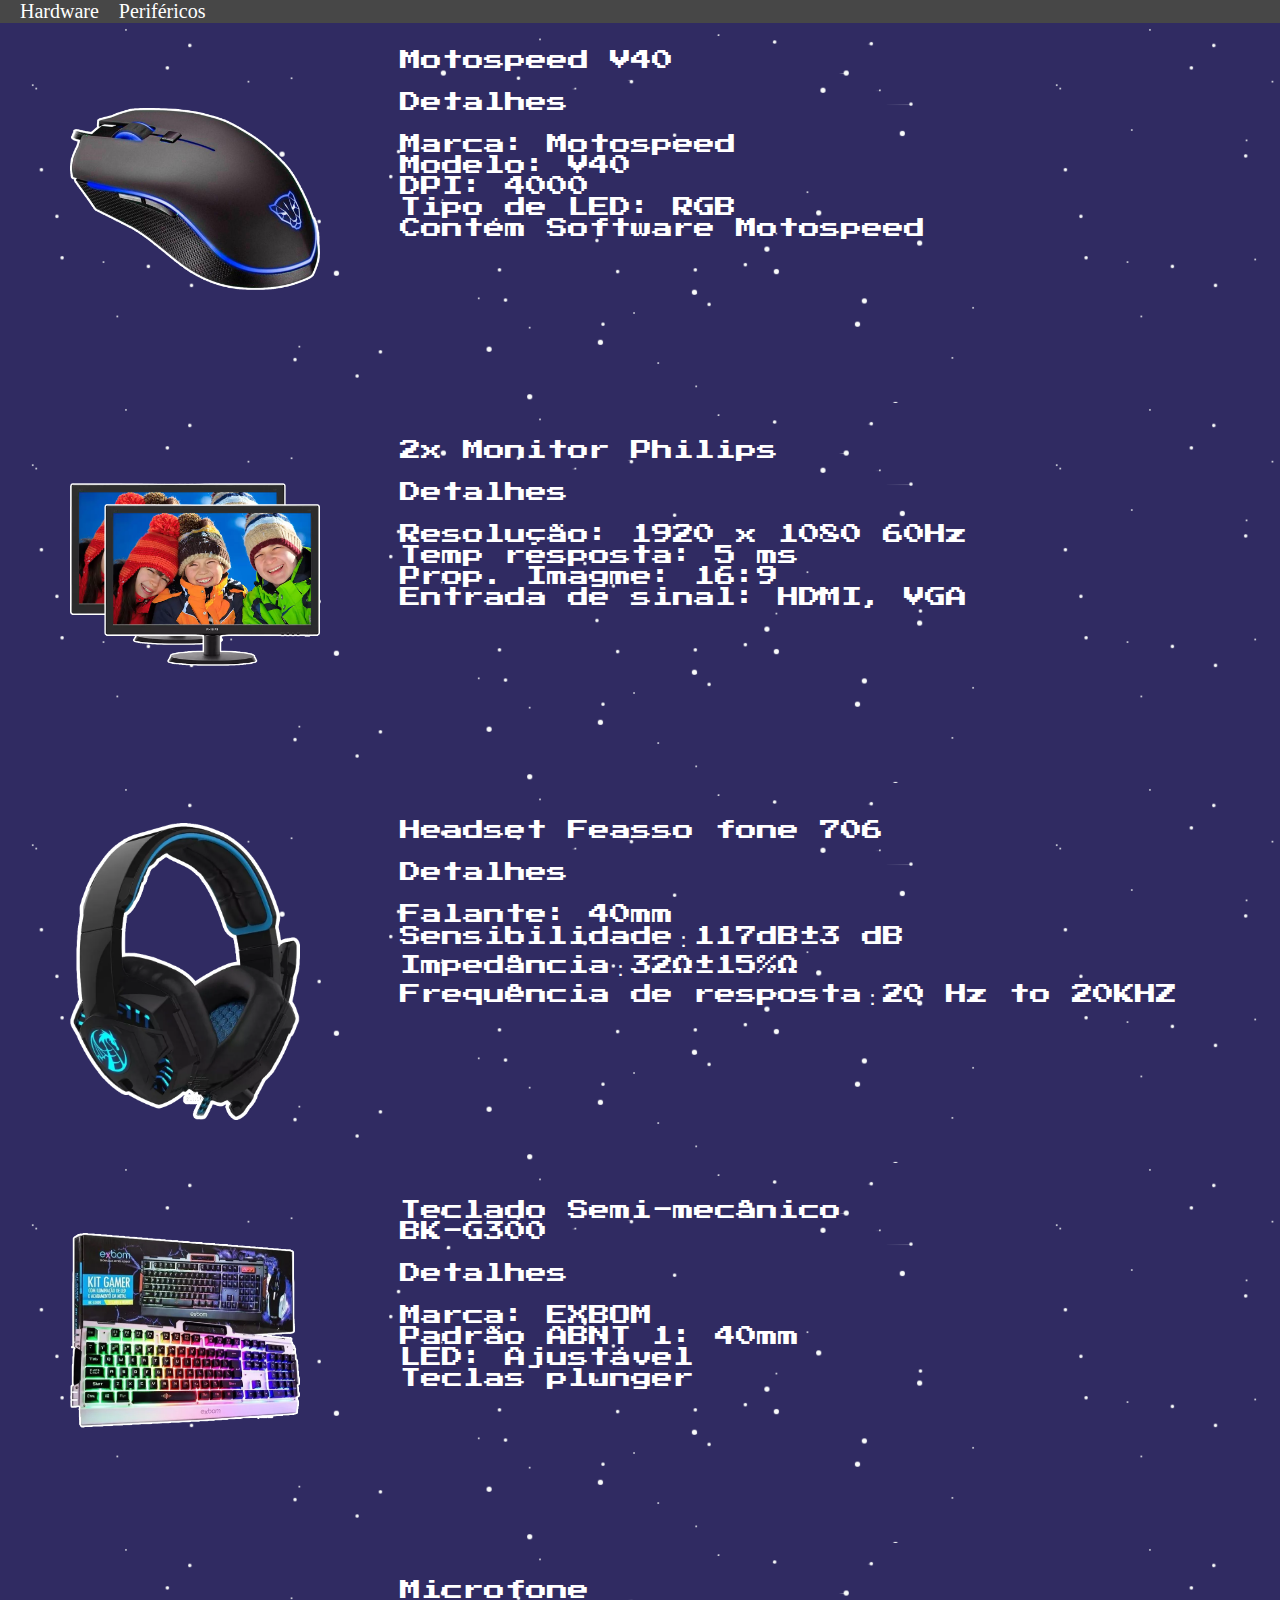
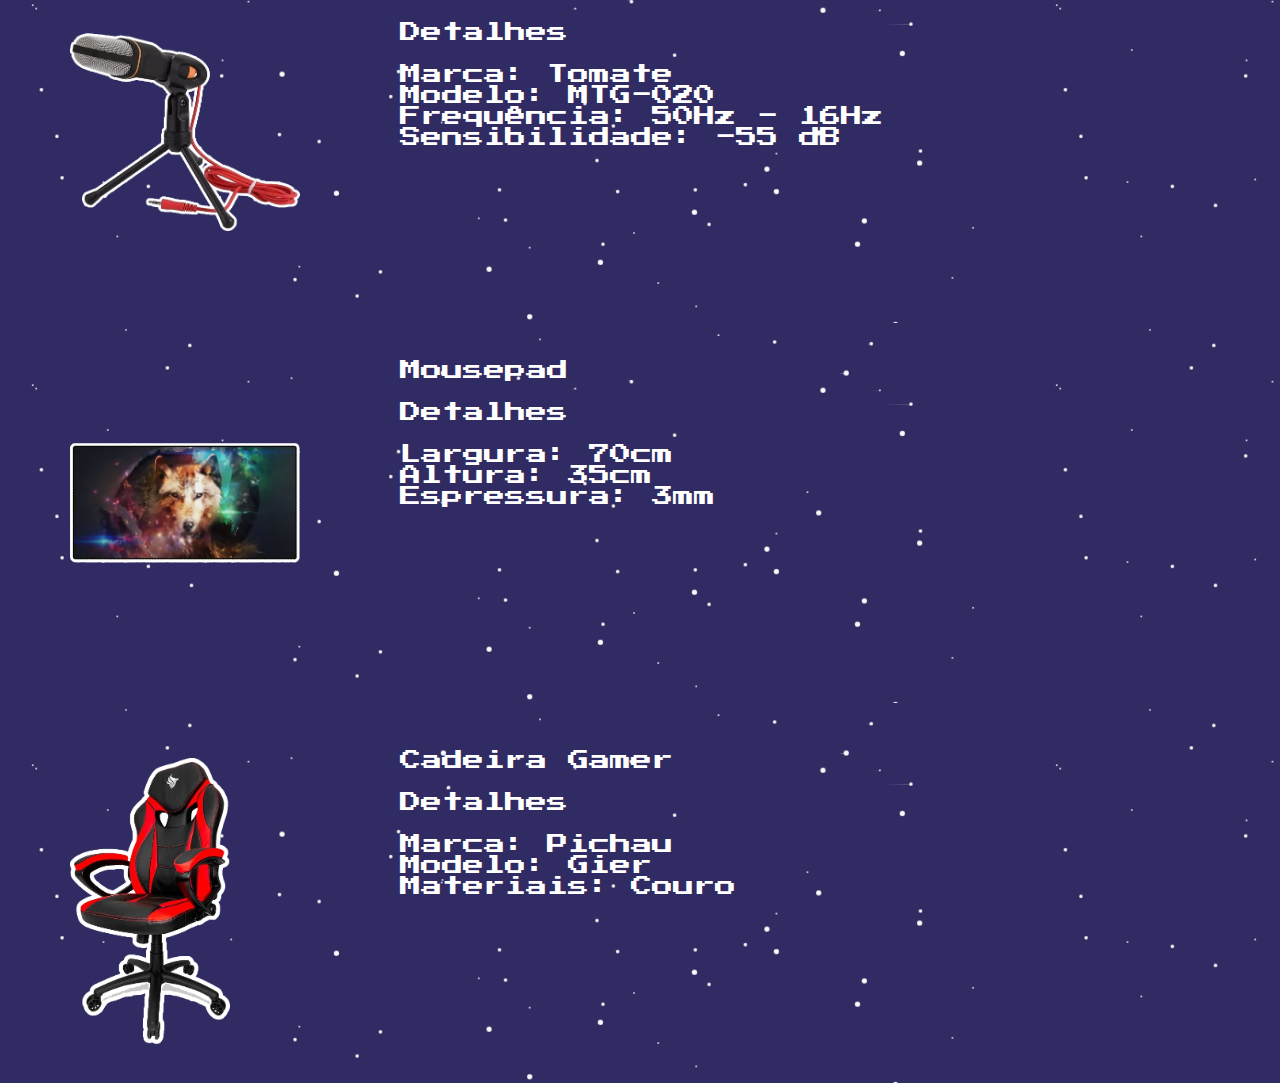
==== perifericos.html @ a05c02fa "Initial commit" ====
<!DOCTYPE html>
<html lang="pt-br">

<head>
    <meta charset="UTF-8">
    <meta name="viewport" content="width=device-width, initial-scale=1.0">
    <title>Config</title>
    <link rel="stylesheet" href="style.css">
    <link rel="icon" href="./img/icon.jpg" type="image/icon type">
    <script src="js.js"></script>
</head>

<body>

    <nav id="nav">
        <ul>
            <li><a href="index.html">Hardware</a></li>
            <li><a href="perifericos.html">Periféricos</a></li>
        </ul>        
    </nav>

<!-- Mouse -->

<div id="mouse">
    <image onmousemove="up8()" onmouseout="down8()" id="img8" src="./img/8.png" style="width: 250px;"></image>

    <div id="mouse-text">
        <p>
           Motospeed V40<br><br>
           Detalhes<br><br>
           Marca: Motospeed<br>
           Modelo: V40<br>
           DPI: 4000<br>
           Tipo de LED: RGB<br>
           Contém Software Motospeed<br> 
        </p>
    </div>

</div>

<!-- Monitor -->

<div id="monitor">
    <image onmousemove="up9()" onmouseout="down9()" id="img9" src="./img/9.png" style="width: 250px;"></image>

    <div id="monitor-text">
        <p>
           2x Monitor Philips<br><br>
           Detalhes<br><br>
           Resolução: 1920 x 1080 60Hz<br>
           Temp resposta: 5 ms<br>
           Prop. Imagme: 16:9<br>
           Entrada de sinal: HDMI, VGA<br>
        </p>
    </div>

</div>

<!-- Headset -->

<div id="headset">
    <image onmousemove="up10()" onmouseout="down10()" id="img10" src="./img/10.png" style="width: 230px;"></image>

    <div id="headset-text">
        <p>
           Headset Feasso fone 706<br><br>
           Detalhes<br><br>
           Falante: 40mm<br>
           Sensibilidade：117dB±3 dB<br>
           Impedância：32Ω±15%Ω<br>
           Frequência de resposta：20 Hz to 20KHZ<br>
        </p>
    </div>

</div>

<!-- Teclado -->

<div id="teclado">
    <image onmousemove="up11()" onmouseout="down11()" id="img11" src="./img/11.png" style="width: 230px;"></image>

    <div id="teclado-text">
        <p>
           Teclado Semi-mecânico<br>
           BK-G300<br><br>
           Detalhes<br><br>
           Marca: EXBOM<br>
           Padrão ABNT 1: 40mm<br>
           LED: Ajustável<br>
           Teclas plunger
        </p>
    </div>

</div>

<!-- Microfone -->

<div id="micro">
    <image onmousemove="up12()" onmouseout="down12()" id="img12" src="./img/12.png" style="width: 230px;"></image>

    <div id="micro-text">
        <p>
           Microfone<br><br>
           Detalhes<br><br>
           Marca: Tomate<br>
           Modelo: MTG-020<br>
           Frequência: 50Hz - 16Hz<br>
           Sensibilidade: -55 dB<br>
        </p>
    </div>

</div>

<!-- Mousepad -->

<div id="mousepad">
    <image onmousemove="up13()" onmouseout="down13()" id="img13" src="./img/13.png" style="width: 230px;"></image>

    <div id="mousepad-text">
        <p>
           Mousepad<br><br>
           Detalhes<br><br>
           Largura: 70cm<br>
           Altura: 35cm<br>
           Espressura: 3mm<br>
        </p>
    </div>

</div>

<!-- Cadeira -->

<div id="cadeira">
    <image onmousemove="up14()" onmouseout="down14()" id="img14" src="./img/14.png" style="width: 160px;"></image>

    <div id="cadeira-text">
        <p>
           Cadeira Gamer<br><br>
           Detalhes<br><br>
           Marca: Pichau<br>
           Modelo: Gier<br>
           Materiais: Couro<br>
        </p>
    </div>

</div>

</body>

</html>
---- style.css ----
@font-face {
    font-family: fontface;
    src: url('./fonts/fontface.ttf');
  }

* {
    margin: 0;
    padding: 0;
}

body {
    background-color: #474747;
}


/* Navegation */

#nav ul{
    display: flex;

}

#nav ul li {
    padding-left: 20px;
    list-style: none;
    font-size: 15pt;
    color: #ffff;
}

#nav ul li a {
    text-decoration: none;
    color: inherit;
}

/* Processador */

#colum-process {
    background-image: url('./background/background1.png');
    background-color: #902121;
    background-size: 100%;
    height: 380px;
}

#colum-process img {
    position: relative;
    left: 70px;
    top: 50px;
}

#colum-process #process-text {
    font-family: fontface;
    position: absolute;
    left: 400px;
    top: 50px;
    font-size: 16pt;
    color: white;

}

/* Placa Mãe */

#motherboard {
    background-image: url('./background/background1.png');
    background-color: #a6a533;
    max-width: 100%;
    height: 380px;
}

#motherboard img {
    position: relative;
    left: 70px;
    top: 65px;
}

#motherboard #motherboard-text {
    font-family: fontface;
    position: absolute;
    left: 400px;
    top: 440px;
    font-size: 16pt;
    color: white;
}

/* Memory */

#memory {
    background-image: url('./background/background1.png');
    background-color: #2b37a1;
    max-width: 100%;
    height: 380px;
}

#memory img {
    position: relative;
    left: 70px;
    top: 65px;
}

#memory-text {
    font-family: fontface;
    position: absolute;
    left: 400px;
    top: 820px;
    font-size: 16pt;
    color: white;
}

/* Armazenamento */

#armazenamento {
    background-image: url('./background/background1.png');
    background-color: #8d2ba1;
    max-width: 100%;
    height: 380px;
}

#armazenamento img {
    position: relative;
    left: 70px;
    top: 65px;
}

#armazenamento-text {
    font-family: fontface;
    position: absolute;
    left: 400px;
    top: 1200px;
    font-size: 16pt;
    color: white;
}

/* videoboard */

#videoboard {
    background-image: url('./background/background1.png');
    background-color: #a1792b;
    max-width: 100%;
    height: 380px;
}

#videoboard img {
    position: relative;
    left: 70px;
    top: 80px;
}

#videoboard-text {
    font-family: fontface;
    position: absolute;
    left: 400px;
    top: 1580px;
    font-size: 16pt;
    color: white;
}


/* fonte */

#fonte {
    background-image: url('./background/background1.png');
    background-color: #d10c98;
    max-width: 100%;
    height: 380px;
}

#fonte img {
    position: relative;
    left: 70px;
    top: 80px;
}

#fonte-text {
    font-family: fontface;
    position: absolute;
    left: 400px;
    top: 1960px;
    font-size: 16pt;
    color: white;
}

/* Gabinete */

#gabinete {
    background-image: url('./background/background1.png');
    background-color: #0cd16b;
    max-width: 100%;
    height: 380px;
}

#gabinete img {
    position: relative;
    left: 70px;
    top: 45px;
}

#gabinete-text {
    font-family: fontface;
    position: absolute;
    left: 400px;
    top: 2340px;
    font-size: 16pt;
    color: white;
}

/* Mouse */

#mouse {
    background-image: url('./background/background1.png');
    background-color:#ac9519;
    max-width: 100%;
    height: 380px;
}

#mouse img {
    position: relative;
    left: 70px;
    top: 85px;
}

#mouse-text {
    font-family: fontface;
    position: absolute;
    left: 400px;
    top: 50px;
    font-size: 16pt;
    color: white;
}

/* Monitor */

#monitor {
    background-image: url('./background/background1.png');
    background-color: #0cd16b;
    max-width: 100%;
    height: 380px;
}

#monitor img {
    position: relative;
    left: 70px;
    top: 80px;
}

#monitor-text {
    font-family: fontface;
    position: absolute;
    left: 400px;
    top: 440px;
    font-size: 16pt;
    color: white;
}

/* Headset */

#headset {
    background-image: url('./background/background1.png');
    background-color: #ac1919;
    max-width: 100%;
    height: 380px;
}

#headset img {
    position: relative;
    left: 70px;
    top: 40px;
}

#headset-text {
    font-family: fontface;
    position: absolute;
    left: 400px;
    top: 820px;
    font-size: 16pt;
    color: white;
}

/* Teclado */

#teclado {
    background-image: url('./background/background1.png');
    background-color: #dfa8a8;
    max-width: 100%;
    height: 380px;
}

#teclado img {
    position: relative;
    left: 70px;
    top: 70px;
}

#teclado-text {
    font-family: fontface;
    position: absolute;
    left: 400px;
    top: 1200px;
    font-size: 16pt;
    color: white;
}

/* Mousepad */

#micro {
    background-image: url('./background/background1.png');
    background-color: #699f87;
    max-width: 100%;
    height: 380px;
}

#micro img {
    position: relative;
    left: 70px;
    top: 90px;
}

#micro-text {
    font-family: fontface;
    position: absolute;
    left: 400px;
    top: 1580px;
    font-size: 16pt;
    color: white;
}

/* mousepad */

#mousepad {
    background-image: url('./background/background1.png');
    background-color: #699f87;
    max-width: 100%;
    height: 380px;
}

#mousepad img {
    position: relative;
    left: 70px;
    top: 120px;
}

#mousepad-text {
    font-family: fontface;
    position: absolute;
    left: 400px;
    top: 1960px;
    font-size: 16pt;
    color: white;
}

/* Cadeira Gamer */

#cadeira {
    background-image: url('./background/background1.png');
    background-color: #699f87;
    max-width: 100%;
    height: 380px;
}

#cadeira img {
    position: relative;
    left: 70px;
    top: 55px;
}

#cadeira-text {
    font-family: fontface;
    position: absolute;
    left: 400px;
    top: 2350px;
    font-size: 16pt;
    color: white;
}
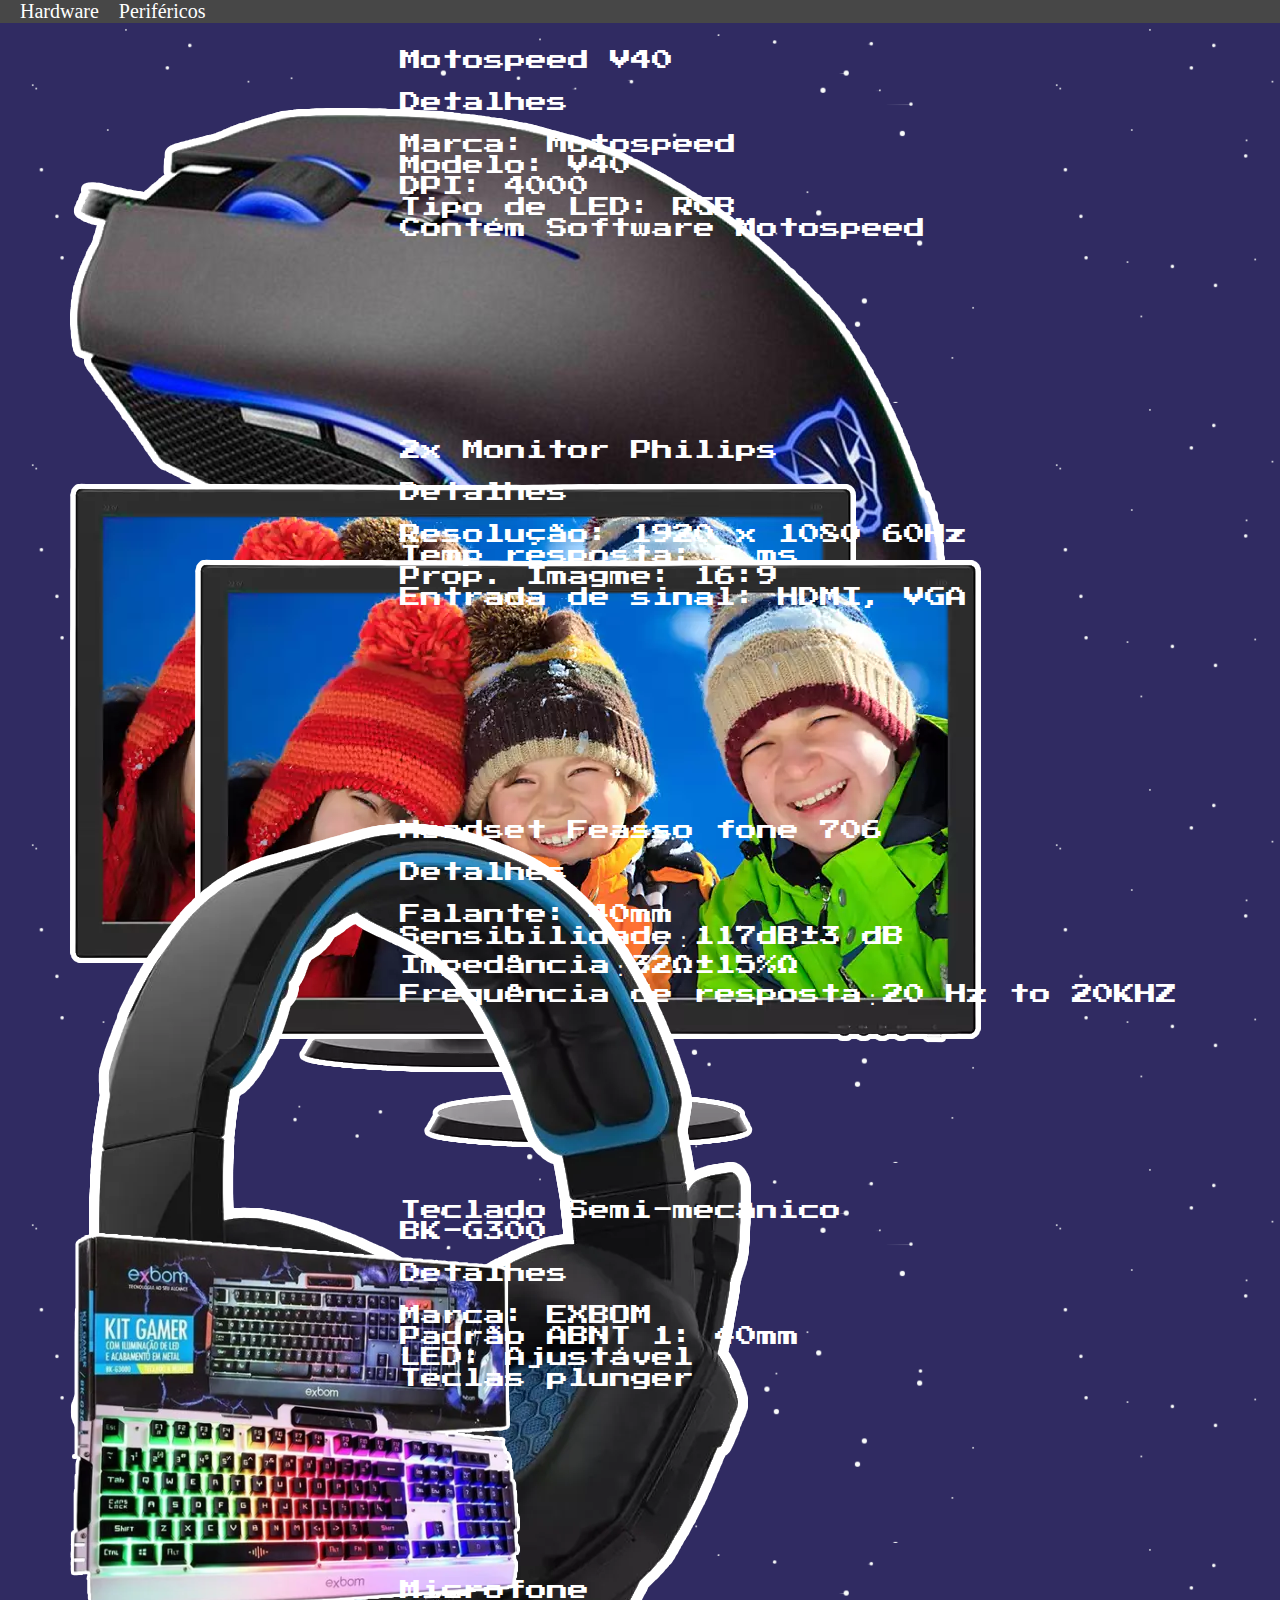
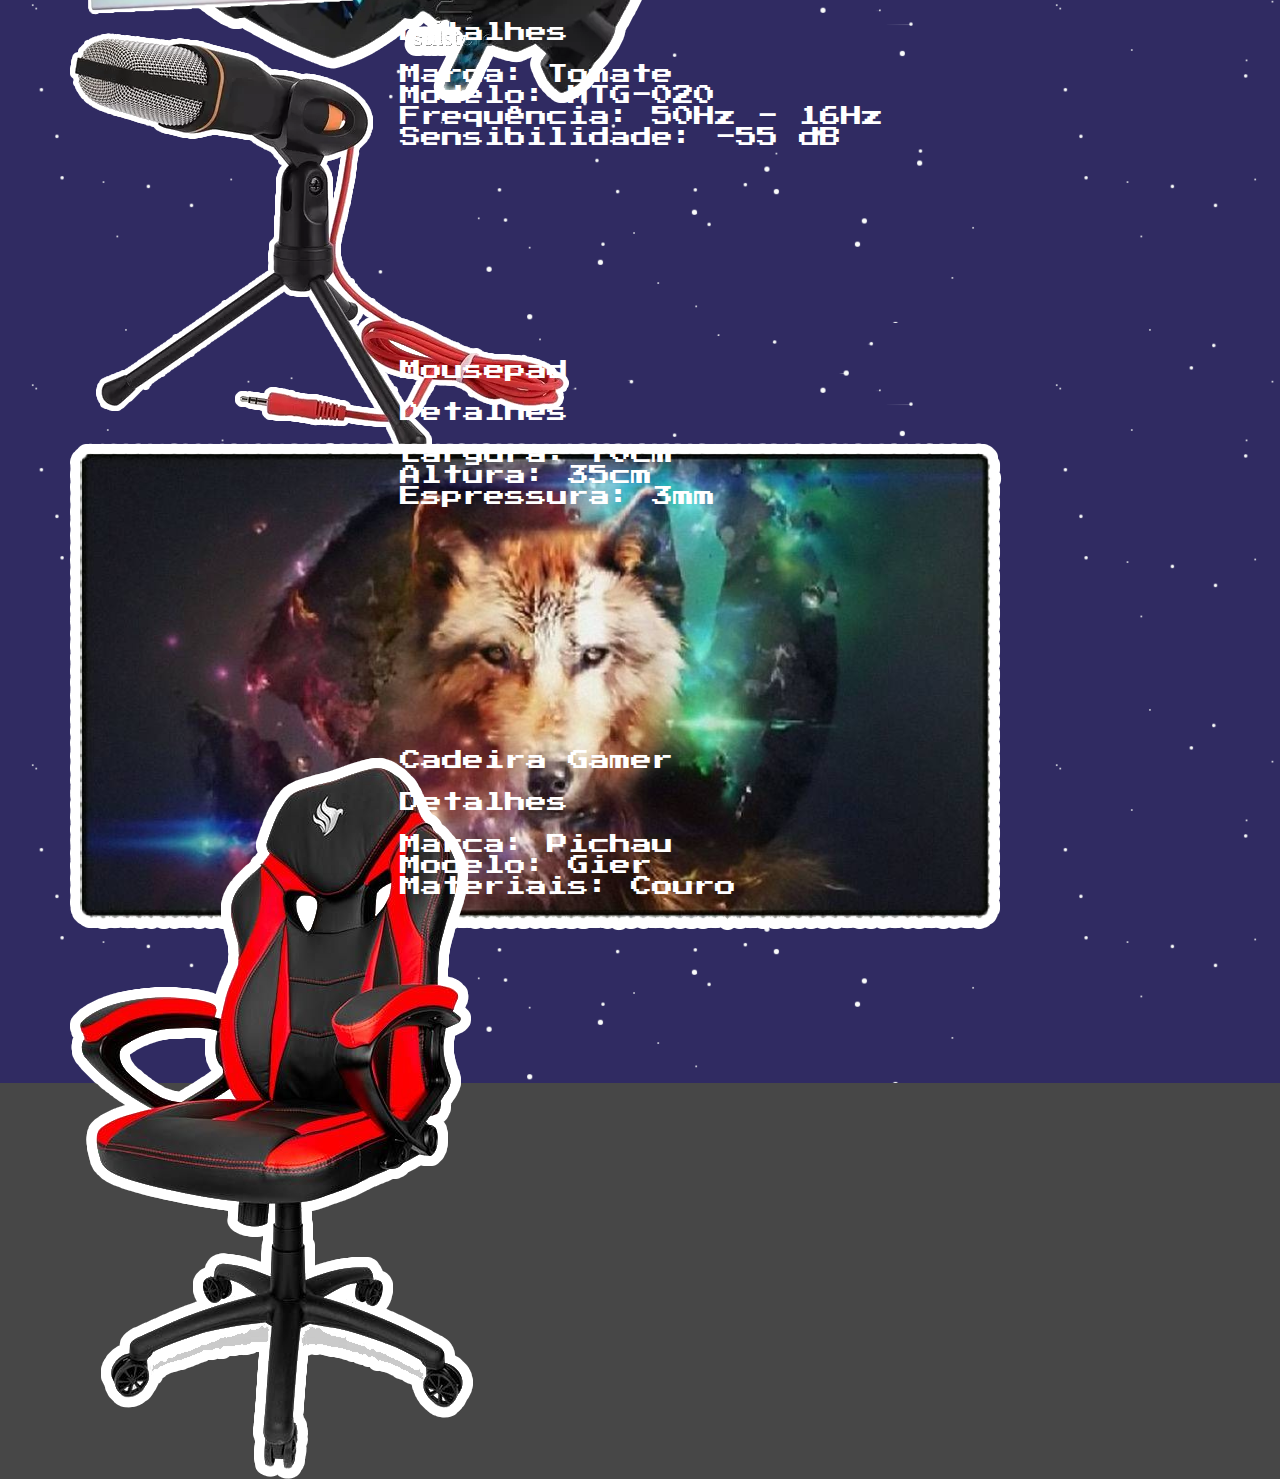
==== commit 04cab81d: "aaa" ====
--- a/perifericos.html
+++ b/perifericos.html
@@ -6,6 +6,7 @@
     <meta name="viewport" content="width=device-width, initial-scale=1.0">
     <title>Config</title>
     <link rel="stylesheet" href="style.css">
+    <link rel="stylesheet" href="mobile.css">
     <link rel="icon" href="./img/icon.jpg" type="image/icon type">
     <script src="js.js"></script>
 </head>
@@ -22,7 +23,7 @@
 <!-- Mouse -->
 
 <div id="mouse">
-    <image onmousemove="up8()" onmouseout="down8()" id="img8" src="./img/8.png" style="width: 250px;"></image>
+    <image onmousemove="up8()" onmouseout="down8()" id="img8" src="./img/8.png"></image>
 
     <div id="mouse-text">
         <p>
@@ -41,7 +42,7 @@
 <!-- Monitor -->
 
 <div id="monitor">
-    <image onmousemove="up9()" onmouseout="down9()" id="img9" src="./img/9.png" style="width: 250px;"></image>
+    <image onmousemove="up9()" onmouseout="down9()" id="img9" src="./img/9.png"></image>
 
     <div id="monitor-text">
         <p>
@@ -59,7 +60,7 @@
 <!-- Headset -->
 
 <div id="headset">
-    <image onmousemove="up10()" onmouseout="down10()" id="img10" src="./img/10.png" style="width: 230px;"></image>
+    <image onmousemove="up10()" onmouseout="down10()" id="img10" src="./img/10.png"></image>
 
     <div id="headset-text">
         <p>
@@ -77,7 +78,7 @@
 <!-- Teclado -->
 
 <div id="teclado">
-    <image onmousemove="up11()" onmouseout="down11()" id="img11" src="./img/11.png" style="width: 230px;"></image>
+    <image onmousemove="up11()" onmouseout="down11()" id="img11" src="./img/11.png"></image>
 
     <div id="teclado-text">
         <p>
@@ -96,7 +97,7 @@
 <!-- Microfone -->
 
 <div id="micro">
-    <image onmousemove="up12()" onmouseout="down12()" id="img12" src="./img/12.png" style="width: 230px;"></image>
+    <image onmousemove="up12()" onmouseout="down12()" id="img12" src="./img/12.png"></image>
 
     <div id="micro-text">
         <p>
@@ -114,7 +115,7 @@
 <!-- Mousepad -->
 
 <div id="mousepad">
-    <image onmousemove="up13()" onmouseout="down13()" id="img13" src="./img/13.png" style="width: 230px;"></image>
+    <image onmousemove="up13()" onmouseout="down13()" id="img13" src="./img/13.png"></image>
 
     <div id="mousepad-text">
         <p>
@@ -131,7 +132,7 @@
 <!-- Cadeira -->
 
 <div id="cadeira">
-    <image onmousemove="up14()" onmouseout="down14()" id="img14" src="./img/14.png" style="width: 160px;"></image>
+    <image onmousemove="up14()" onmouseout="down14()" id="img14" src="./img/14.png"></image>
 
     <div id="cadeira-text">
         <p>
--- a/style.css
+++ b/style.css
@@ -57,7 +57,7 @@
 
 }
 
-/* Placa Mãe */
+/* Placa Mãe */ /**/
 
 #motherboard {
     background-image: url('./background/background1.png');
--- a/mobile.css
+++ b/mobile.css
@@ -0,0 +1,398 @@
+@media screen and (max-width: 667px) {
+/* Processador */
+
+#colum-process {
+    background-image: url('./background/background1.png');
+    background-color: #902121;
+    background-size: 100%;
+    height: 380px;
+}
+
+#img1 {
+    height: 100px;
+}
+
+#colum-process img {
+    position: relative;
+    left: 20px;
+    top: 20px;
+}
+
+#colum-process #process-text {
+    font-family: fontface;
+    position: absolute;
+    left: 150px;
+    top: 50px;
+    font-size: 12pt;
+    color: white;
+
+}
+
+/* Placa Mãe */
+
+#motherboard {
+    background-image: url('./background/background1.png');
+    background-color: #a6a533;
+    max-width: 100%;
+    height: 380px;
+}
+
+#motherboard img {
+    position: relative;
+    left: 70px;
+    top: 65px;
+}
+
+#img2 {
+    height: 210px;
+}
+
+
+#motherboard #motherboard-text {
+    font-family: fontface;
+    position: absolute;
+    left: 400px;
+    top: 440px;
+    font-size: 16pt;
+    color: white;
+}
+
+/* Memory */
+
+#memory {
+    background-image: url('./background/background1.png');
+    background-color: #2b37a1;
+    max-width: 100%;
+    height: 380px;
+}
+
+#memory img {
+    position: relative;
+    left: 70px;
+    top: 65px;
+}
+
+#img3 {
+    height: 210px;
+}
+
+
+#memory-text {
+    font-family: fontface;
+    position: absolute;
+    left: 400px;
+    top: 820px;
+    font-size: 16pt;
+    color: white;
+}
+
+/* Armazenamento */
+
+#armazenamento {
+    background-image: url('./background/background1.png');
+    background-color: #8d2ba1;
+    max-width: 100%;
+    height: 380px;
+}
+
+#armazenamento img {
+    position: relative;
+    left: 70px;
+    top: 65px;
+}
+
+#img4 {
+    height: 230px;
+}
+
+#armazenamento-text {
+    font-family: fontface;
+    position: absolute;
+    left: 400px;
+    top: 1200px;
+    font-size: 16pt;
+    color: white;
+}
+
+/* videoboard */
+
+#videoboard {
+    background-image: url('./background/background1.png');
+    background-color: #a1792b;
+    max-width: 100%;
+    height: 380px;
+}
+
+#videoboard img {
+    position: relative;
+    left: 70px;
+    top: 80px;
+}
+
+#img5 {
+    height: 210px;
+}
+
+#videoboard-text {
+    font-family: fontface;
+    position: absolute;
+    left: 400px;
+    top: 1580px;
+    font-size: 16pt;
+    color: white;
+}
+
+
+/* fonte */
+
+#fonte {
+    background-image: url('./background/background1.png');
+    background-color: #d10c98;
+    max-width: 100%;
+    height: 380px;
+}
+
+#fonte img {
+    position: relative;
+    left: 70px;
+    top: 80px;
+}
+
+#img6 {
+    height: 200px;
+}
+
+#fonte-text {
+    font-family: fontface;
+    position: absolute;
+    left: 400px;
+    top: 1960px;
+    font-size: 16pt;
+    color: white;
+}
+
+/* Gabinete */
+
+#gabinete {
+    background-image: url('./background/background1.png');
+    background-color: #0cd16b;
+    max-width: 100%;
+    height: 380px;
+}
+
+#gabinete img {
+    position: relative;
+    left: 70px;
+    top: 45px;
+}
+
+#img7 {
+    height: 270px;
+}
+
+#gabinete-text {
+    font-family: fontface;
+    position: absolute;
+    left: 400px;
+    top: 2340px;
+    font-size: 16pt;
+    color: white;
+}
+
+/* Mouse */
+
+#mouse {
+    background-image: url('./background/background1.png');
+    background-color:#ac9519;
+    max-width: 100%;
+    height: 380px;
+}
+
+#mouse img {
+    position: relative;
+    left: 70px;
+    top: 85px;
+}
+
+#img8 {
+    height: 200px;
+}
+
+#mouse-text {
+    font-family: fontface;
+    position: absolute;
+    left: 400px;
+    top: 50px;
+    font-size: 16pt;
+    color: white;
+}
+
+/* Monitor */
+
+#monitor {
+    background-image: url('./background/background1.png');
+    background-color: #0cd16b;
+    max-width: 100%;
+    height: 380px;
+}
+
+#monitor img {
+    position: relative;
+    left: 70px;
+    top: 80px;
+}
+
+#img9 {
+    height: 200px;
+}
+
+#monitor-text {
+    font-family: fontface;
+    position: absolute;
+    left: 400px;
+    top: 440px;
+    font-size: 16pt;
+    color: white;
+}
+
+/* Headset */
+
+#headset {
+    background-image: url('./background/background1.png');
+    background-color: #ac1919;
+    max-width: 100%;
+    height: 380px;
+}
+
+#headset img {
+    position: relative;
+    left: 70px;
+    top: 40px;
+}
+
+#img10 {
+    height: 240px;
+}
+
+#headset-text {
+    font-family: fontface;
+    position: absolute;
+    left: 400px;
+    top: 820px;
+    font-size: 16pt;
+    color: white;
+}
+
+/* Teclado */
+
+#teclado {
+    background-image: url('./background/background1.png');
+    background-color: #dfa8a8;
+    max-width: 100%;
+    height: 380px;
+}
+
+#teclado img {
+    position: relative;
+    left: 70px;
+    top: 70px;
+}
+
+#img11 {
+    height: 220px;
+}
+
+#teclado-text {
+    font-family: fontface;
+    position: absolute;
+    left: 400px;
+    top: 1200px;
+    font-size: 16pt;
+    color: white;
+}
+
+/* Mousepad */
+
+#micro {
+    background-image: url('./background/background1.png');
+    background-color: #699f87;
+    max-width: 100%;
+    height: 380px;
+}
+
+#micro img {
+    position: relative;
+    left: 70px;
+    top: 90px;
+}
+
+#img12 {
+    height: 220px;
+}
+
+#micro-text {
+    font-family: fontface;
+    position: absolute;
+    left: 400px;
+    top: 1580px;
+    font-size: 16pt;
+    color: white;
+}
+
+/* mousepad */
+
+#mousepad {
+    background-image: url('./background/background1.png');
+    background-color: #699f87;
+    max-width: 100%;
+    height: 380px;
+}
+
+#mousepad img {
+    position: relative;
+    left: 70px;
+    top: 120px;
+}
+
+#img13 {
+    height: 140px;
+}
+
+#mousepad-text {
+    font-family: fontface;
+    position: absolute;
+    left: 400px;
+    top: 1960px;
+    font-size: 16pt;
+    color: white;
+}
+
+/* Cadeira Gamer */
+
+#cadeira {
+    background-image: url('./background/background1.png');
+    background-color: #699f87;
+    max-width: 100%;
+    height: 380px;
+}
+
+#cadeira img {
+    position: relative;
+    left: 100px;
+    top: 55px;
+}
+
+#img14 {
+    height: 260px;
+}
+
+#cadeira-text {
+    font-family: fontface;
+    position: absolute;
+    left: 400px;
+    top: 2350px;
+    font-size: 16pt;
+    color: white;
+}
+
+}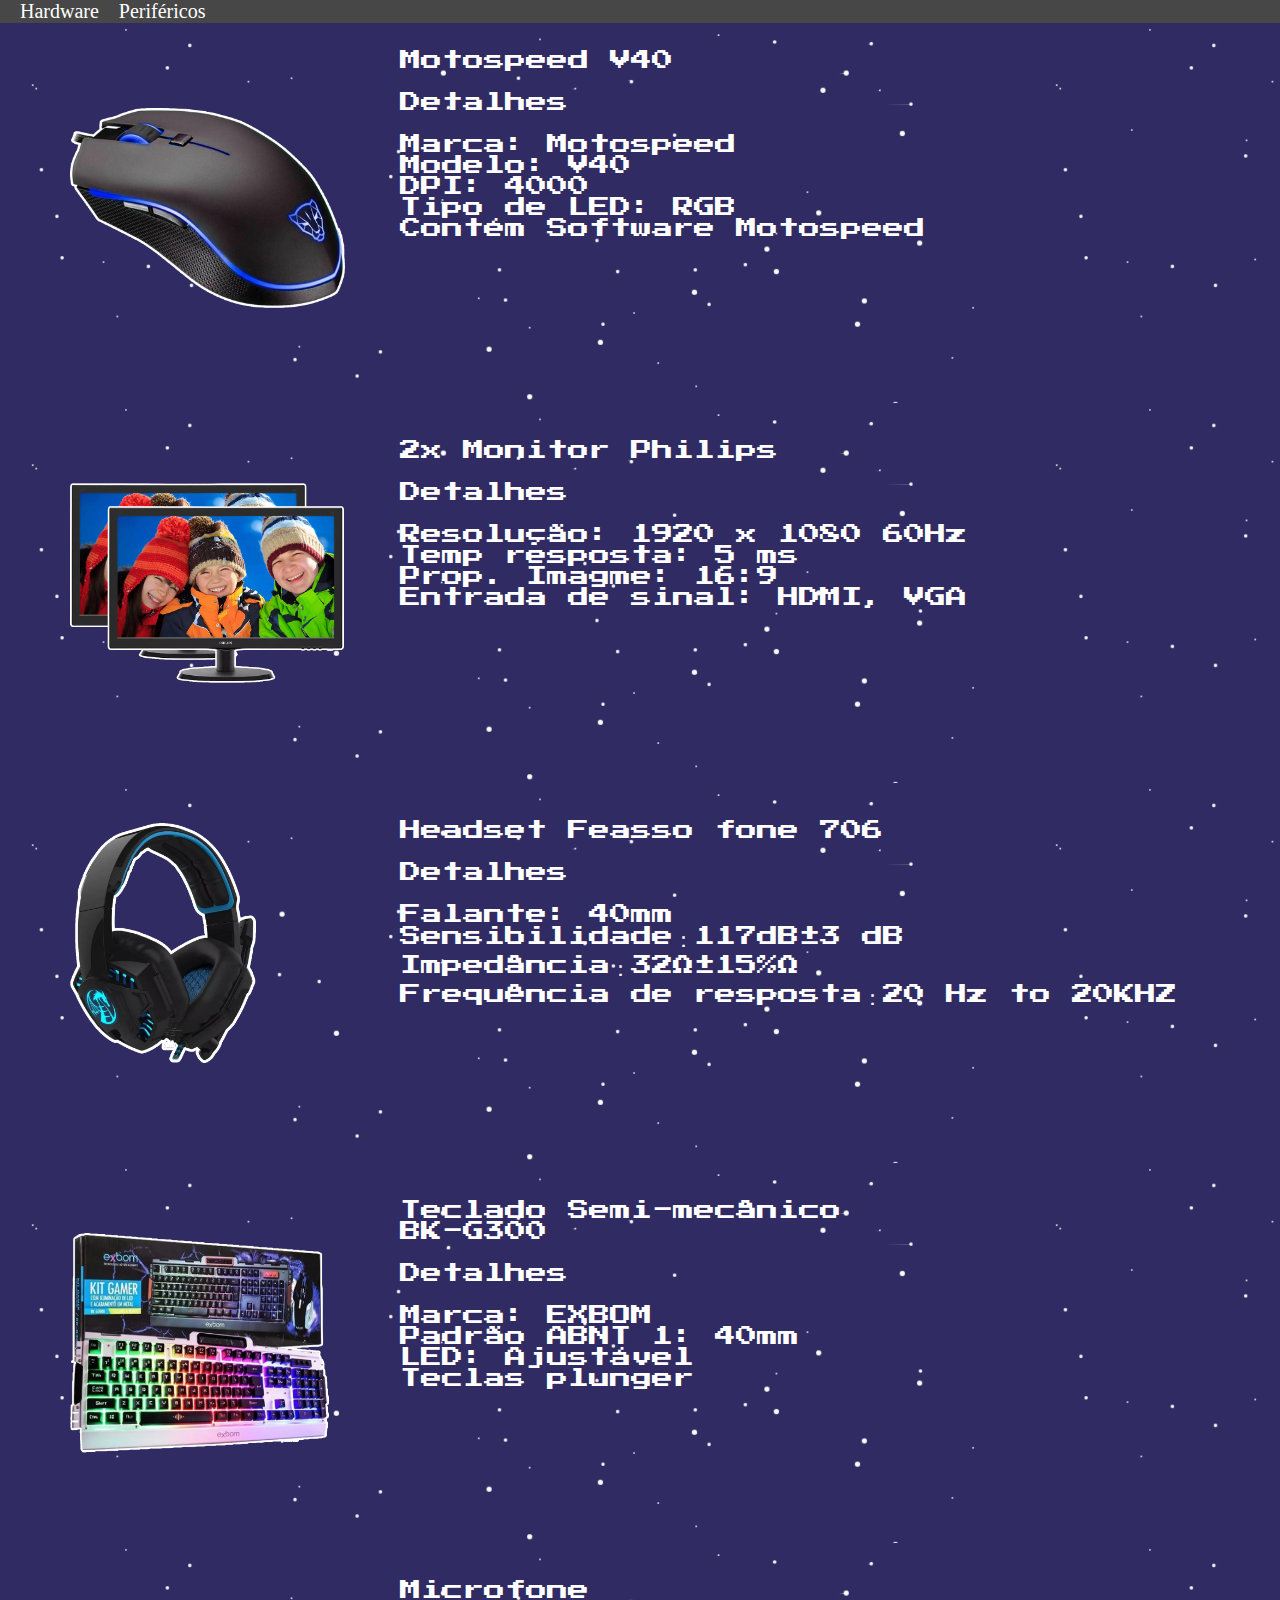
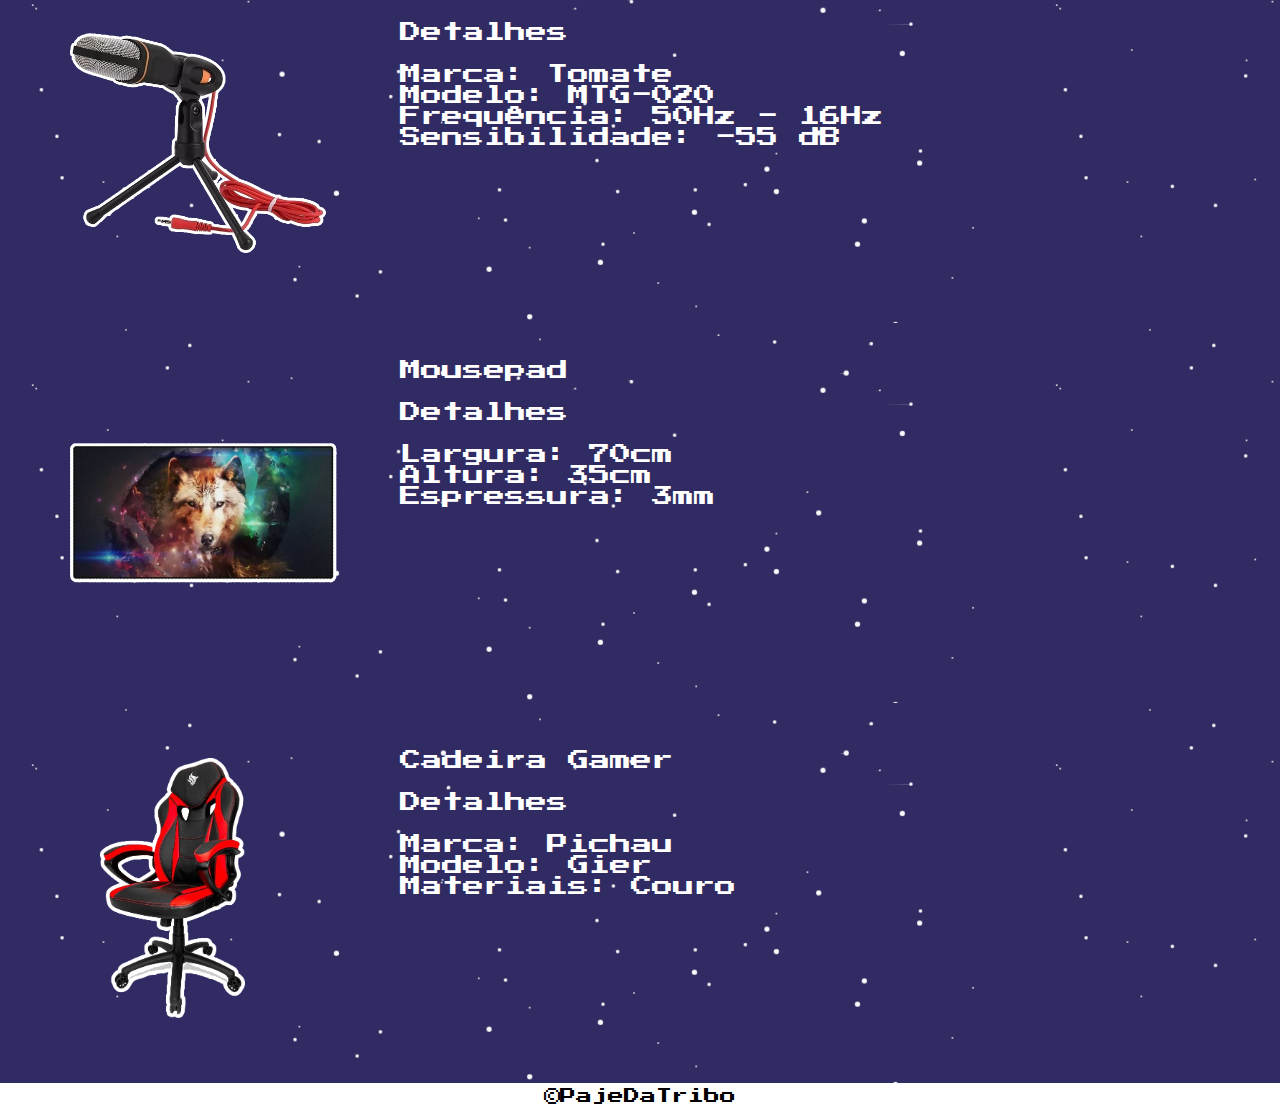
==== commit 79d9e5a7: "a" ====
--- a/perifericos.html
+++ b/perifericos.html
@@ -146,6 +146,10 @@
 
 </div>
 
+<footer id="footer">
+    <p>&copy;PajeDaTribo</p>
+</footer>
+
 </body>
 
 </html>--- a/style.css
+++ b/style.css
@@ -16,8 +16,7 @@
 /* Navegation */
 
 #nav ul{
-    display: flex;
-
+    display: inline-flex;
 }
 
 #nav ul li {
@@ -41,6 +40,10 @@
     height: 380px;
 }
 
+#img1 {
+    height: 250px;
+}
+
 #colum-process img {
     position: relative;
     left: 70px;
@@ -57,7 +60,7 @@
 
 }
 
-/* Placa Mãe */ /**/
+/* Placa Mãe */
 
 #motherboard {
     background-image: url('./background/background1.png');
@@ -72,6 +75,11 @@
     top: 65px;
 }
 
+#img2 {
+    height: 210px;
+}
+
+
 #motherboard #motherboard-text {
     font-family: fontface;
     position: absolute;
@@ -96,6 +104,11 @@
     top: 65px;
 }
 
+#img3 {
+    height: 210px;
+}
+
+
 #memory-text {
     font-family: fontface;
     position: absolute;
@@ -120,6 +133,10 @@
     top: 65px;
 }
 
+#img4 {
+    height: 230px;
+}
+
 #armazenamento-text {
     font-family: fontface;
     position: absolute;
@@ -144,6 +161,10 @@
     top: 80px;
 }
 
+#img5 {
+    height: 210px;
+}
+
 #videoboard-text {
     font-family: fontface;
     position: absolute;
@@ -169,6 +190,10 @@
     top: 80px;
 }
 
+#img6 {
+    height: 200px;
+}
+
 #fonte-text {
     font-family: fontface;
     position: absolute;
@@ -193,6 +218,10 @@
     top: 45px;
 }
 
+#img7 {
+    height: 270px;
+}
+
 #gabinete-text {
     font-family: fontface;
     position: absolute;
@@ -217,6 +246,10 @@
     top: 85px;
 }
 
+#img8 {
+    height: 200px;
+}
+
 #mouse-text {
     font-family: fontface;
     position: absolute;
@@ -241,6 +274,10 @@
     top: 80px;
 }
 
+#img9 {
+    height: 200px;
+}
+
 #monitor-text {
     font-family: fontface;
     position: absolute;
@@ -265,6 +302,10 @@
     top: 40px;
 }
 
+#img10 {
+    height: 240px;
+}
+
 #headset-text {
     font-family: fontface;
     position: absolute;
@@ -289,6 +330,10 @@
     top: 70px;
 }
 
+#img11 {
+    height: 220px;
+}
+
 #teclado-text {
     font-family: fontface;
     position: absolute;
@@ -313,6 +358,10 @@
     top: 90px;
 }
 
+#img12 {
+    height: 220px;
+}
+
 #micro-text {
     font-family: fontface;
     position: absolute;
@@ -337,6 +386,10 @@
     top: 120px;
 }
 
+#img13 {
+    height: 140px;
+}
+
 #mousepad-text {
     font-family: fontface;
     position: absolute;
@@ -357,10 +410,14 @@
 
 #cadeira img {
     position: relative;
-    left: 70px;
+    left: 100px;
     top: 55px;
 }
 
+#img14 {
+    height: 260px;
+}
+
 #cadeira-text {
     font-family: fontface;
     position: absolute;
@@ -368,4 +425,15 @@
     top: 2350px;
     font-size: 16pt;
     color: white;
+}
+
+#footer {
+    background-color: white;
+}
+
+#footer p{
+    font-family: fontface;
+    text-align: center;
+    padding: 5px;
+
 }--- a/mobile.css
+++ b/mobile.css
@@ -1,4 +1,9 @@
 @media screen and (max-width: 667px) {
+#nav {
+    justify-content: center;
+    align-items: center;
+}
+
 /* Processador */
 
 #colum-process {
@@ -9,250 +14,262 @@
 }
 
 #img1 {
+    height: 130px;
+}
+
+#colum-process img {
+    position: relative;
+    left: 40%;
+    top: 20px;
+}
+
+#colum-process #process-text {
+    font-family: fontface;
+    position: relative;
+    left: 0px;
+    top: 30px;
+    font-size: 12pt;
+    color: white;
+    text-align: center;
+}
+
+/* Placa Mãe */
+
+#motherboard {
+    background-image: url('./background/background1.png');
+    background-color: #a6a533;
+    max-width: 100%;
+    height: 380px;
+}
+
+#motherboard img {
+    position: relative;
+    left: 34%;
+    top: 20px;
+}
+
+#img2 {
+    height: 130px;
+}
+
+
+#motherboard #motherboard-text {
+    font-family: fontface;
+    position: relative;
+    left: 0px;
+    top: 25px;
+    font-size: 12pt;
+    color: white;
+    text-align: center;
+    margin: 5px;
+}
+
+/* Memory */
+
+#memory {
+    background-image: url('./background/background1.png');
+    background-color: #2b37a1;
+    max-width: 100%;
+    height: 380px;
+}
+
+#memory img {
+    position: relative;
+    left: 35%;
+    top: 25px;
+}
+
+#img3 {
+    height: 130px;
+}
+
+
+#memory-text {
+    font-family: fontface;
+    position: relative;
+    left: 0px;
+    top: 27px;
+    font-size: 12pt;
+    color: white;
+    text-align: center;
+    margin: 5px;
+}
+
+/* Armazenamento */
+
+#armazenamento {
+    background-image: url('./background/background1.png');
+    background-color: #8d2ba1;
+    max-width: 100%;
+    height: 380px;
+}
+
+#armazenamento img {
+    position: relative;
+    left: 33%;
+    top: 30px;
+}
+
+#img4 {
+    height: 150px;
+}
+
+#armazenamento-text {
+    font-family: fontface;
+    position: relative;
+    left: 0px;
+    top: 25px;
+    font-size: 12pt;
+    color: white;
+    text-align: center;
+    margin: 20px;
+}
+
+/* videoboard */
+
+#videoboard {
+    background-image: url('./background/background1.png');
+    background-color: #a1792b;
+    max-width: 100%;
+    height: 380px;
+}
+
+#videoboard img {
+    position: relative;
+    left: 35%;
+    top: 30px;
+}
+
+#img5 {
+    height: 130px;
+}
+
+#videoboard-text {
+    font-family: fontface;
+    position: relative;
+    left: 0px;
+    top: 35px;
+    font-size: 12pt;
+    color: white;
+    text-align: center;
+}
+
+
+/* fonte */
+
+#fonte {
+    background-image: url('./background/background1.png');
+    background-color: #d10c98;
+    max-width: 100%;
+    height: 380px;
+}
+
+#fonte img {
+    position: relative;
+    left: 32%;
+    top: 20px;
+}
+
+#img6 {
+    height: 130px;
+}
+
+#fonte-text {
+    font-family: fontface;
+    position: relative;
+    left: 0px;
+    top: 20px;
+    font-size: 12pt;
+    color: white;
+    text-align: center;
+    margin: 5%;
+}
+
+/* Gabinete */
+
+#gabinete {
+    background-image: url('./background/background1.png');
+    background-color: #0cd16b;
+    max-width: 100%;
+    height: 380px;
+}
+
+#gabinete img {
+    position: relative;
+    left: 40%;
+    top: 20px;
+}
+
+#img7 {
+    height: 150px;
+}
+
+#gabinete-text {
+    font-family: fontface;
+    position: relative;
+    left: 0px;
+    top: 30px;
+    font-size: 12pt;
+    color: white;
+    text-align: center;
+}
+
+/* Mouse */
+
+#mouse {
+    background-image: url('./background/background1.png');
+    background-color:#ac9519;
+    max-width: 100%;
+    height: 380px;
+}
+
+#mouse img {
+    position: relative;
+    left: 34%;
+    top: 20px;
+}
+
+#img8 {
     height: 100px;
 }
 
-#colum-process img {
-    position: relative;
-    left: 20px;
-    top: 20px;
-}
-
-#colum-process #process-text {
-    font-family: fontface;
-    position: absolute;
-    left: 150px;
+#mouse-text {
+    font-family: fontface;
+    position: relative;
+    left: 0px;
     top: 50px;
     font-size: 12pt;
     color: white;
-
-}
-
-/* Placa Mãe */
-
-#motherboard {
-    background-image: url('./background/background1.png');
-    background-color: #a6a533;
-    max-width: 100%;
-    height: 380px;
-}
-
-#motherboard img {
-    position: relative;
-    left: 70px;
-    top: 65px;
-}
-
-#img2 {
-    height: 210px;
-}
-
-
-#motherboard #motherboard-text {
-    font-family: fontface;
-    position: absolute;
-    left: 400px;
-    top: 440px;
-    font-size: 16pt;
-    color: white;
-}
-
-/* Memory */
-
-#memory {
-    background-image: url('./background/background1.png');
-    background-color: #2b37a1;
-    max-width: 100%;
-    height: 380px;
-}
-
-#memory img {
-    position: relative;
-    left: 70px;
-    top: 65px;
-}
-
-#img3 {
-    height: 210px;
-}
-
-
-#memory-text {
-    font-family: fontface;
-    position: absolute;
-    left: 400px;
-    top: 820px;
-    font-size: 16pt;
-    color: white;
-}
-
-/* Armazenamento */
-
-#armazenamento {
-    background-image: url('./background/background1.png');
-    background-color: #8d2ba1;
-    max-width: 100%;
-    height: 380px;
-}
-
-#armazenamento img {
-    position: relative;
-    left: 70px;
-    top: 65px;
-}
-
-#img4 {
-    height: 230px;
-}
-
-#armazenamento-text {
-    font-family: fontface;
-    position: absolute;
-    left: 400px;
-    top: 1200px;
-    font-size: 16pt;
-    color: white;
-}
-
-/* videoboard */
-
-#videoboard {
-    background-image: url('./background/background1.png');
-    background-color: #a1792b;
-    max-width: 100%;
-    height: 380px;
-}
-
-#videoboard img {
-    position: relative;
-    left: 70px;
-    top: 80px;
-}
-
-#img5 {
-    height: 210px;
-}
-
-#videoboard-text {
-    font-family: fontface;
-    position: absolute;
-    left: 400px;
-    top: 1580px;
-    font-size: 16pt;
-    color: white;
-}
-
-
-/* fonte */
-
-#fonte {
-    background-image: url('./background/background1.png');
-    background-color: #d10c98;
-    max-width: 100%;
-    height: 380px;
-}
-
-#fonte img {
-    position: relative;
-    left: 70px;
-    top: 80px;
-}
-
-#img6 {
-    height: 200px;
-}
-
-#fonte-text {
-    font-family: fontface;
-    position: absolute;
-    left: 400px;
-    top: 1960px;
-    font-size: 16pt;
-    color: white;
-}
-
-/* Gabinete */
-
-#gabinete {
+    text-align: center;
+}
+
+/* Monitor */
+
+#monitor {
     background-image: url('./background/background1.png');
     background-color: #0cd16b;
     max-width: 100%;
     height: 380px;
 }
 
-#gabinete img {
-    position: relative;
-    left: 70px;
-    top: 45px;
-}
-
-#img7 {
-    height: 270px;
-}
-
-#gabinete-text {
-    font-family: fontface;
-    position: absolute;
-    left: 400px;
-    top: 2340px;
-    font-size: 16pt;
-    color: white;
-}
-
-/* Mouse */
-
-#mouse {
-    background-image: url('./background/background1.png');
-    background-color:#ac9519;
-    max-width: 100%;
-    height: 380px;
-}
-
-#mouse img {
-    position: relative;
-    left: 70px;
-    top: 85px;
-}
-
-#img8 {
-    height: 200px;
-}
-
-#mouse-text {
-    font-family: fontface;
-    position: absolute;
-    left: 400px;
-    top: 50px;
-    font-size: 16pt;
-    color: white;
-}
-
-/* Monitor */
-
-#monitor {
-    background-image: url('./background/background1.png');
-    background-color: #0cd16b;
-    max-width: 100%;
-    height: 380px;
-}
-
 #monitor img {
     position: relative;
-    left: 70px;
-    top: 80px;
+    left: 34%;
+    top: 20px;
 }
 
 #img9 {
-    height: 200px;
+    height: 120px;
 }
 
 #monitor-text {
     font-family: fontface;
-    position: absolute;
-    left: 400px;
-    top: 440px;
-    font-size: 16pt;
-    color: white;
+    position: relative;
+    left: 0px;
+    top: 60px;
+    font-size: 12pt;
+    color: white;
+    text-align: center;
 }
 
 /* Headset */
@@ -266,21 +283,22 @@
 
 #headset img {
     position: relative;
-    left: 70px;
+    left: 38%;
+    top: 20px;
+}
+
+#img10 {
+    height: 125px;
+}
+
+#headset-text {
+    font-family: fontface;
+    position: relative;
+    left: 0px;
     top: 40px;
-}
-
-#img10 {
-    height: 240px;
-}
-
-#headset-text {
-    font-family: fontface;
-    position: absolute;
-    left: 400px;
-    top: 820px;
-    font-size: 16pt;
-    color: white;
+    font-size: 12pt;
+    color: white;
+    text-align: center;
 }
 
 /* Teclado */
@@ -294,64 +312,66 @@
 
 #teclado img {
     position: relative;
-    left: 70px;
-    top: 70px;
+    left: 34%;
+    top: 20px;
 }
 
 #img11 {
-    height: 220px;
+    height: 130px;
 }
 
 #teclado-text {
     font-family: fontface;
-    position: absolute;
-    left: 400px;
-    top: 1200px;
-    font-size: 16pt;
-    color: white;
+    position: relative;
+    left: 0px;
+    top: 60px;
+    font-size: 12pt;
+    color: white;
+    text-align: center;
+}
+
+/* Microfone */
+
+#micro {
+    background-image: url('./background/background1.png');
+    background-color: #699f87;
+    max-width: 100%;
+    height: 380px;
+}
+
+#micro img {
+    position: relative;
+    left: 34%;
+    top: 20px;
+}
+
+#img12 {
+    height: 150px;
+}
+
+#micro-text {
+    font-family: fontface;
+    position: relative;
+    left: 0px;
+    top: 55px;
+    font-size: 12pt;
+    color: white;
+    text-align: center;
 }
 
 /* Mousepad */
 
-#micro {
+#mousepad {
     background-image: url('./background/background1.png');
     background-color: #699f87;
     max-width: 100%;
     height: 380px;
 }
 
-#micro img {
-    position: relative;
-    left: 70px;
-    top: 90px;
-}
-
-#img12 {
-    height: 220px;
-}
-
-#micro-text {
-    font-family: fontface;
-    position: absolute;
-    left: 400px;
-    top: 1580px;
-    font-size: 16pt;
-    color: white;
-}
-
-/* mousepad */
-
-#mousepad {
-    background-image: url('./background/background1.png');
-    background-color: #699f87;
-    max-width: 100%;
-    height: 380px;
-}
-
 #mousepad img {
     position: relative;
-    left: 70px;
-    top: 120px;
+    left: 24%;
+    top: 20px;
 }
 
 #img13 {
@@ -360,11 +380,12 @@
 
 #mousepad-text {
     font-family: fontface;
-    position: absolute;
-    left: 400px;
-    top: 1960px;
-    font-size: 16pt;
-    color: white;
+    position: relative;
+    left: 0px;
+    top: 50px;
+    font-size: 12pt;
+    color: white;
+    text-align: center;
 }
 
 /* Cadeira Gamer */
@@ -378,21 +399,21 @@
 
 #cadeira img {
     position: relative;
-    left: 100px;
-    top: 55px;
+    left: 38%;
+    top: 20px;
 }
 
 #img14 {
-    height: 260px;
+    height: 180px;
 }
 
 #cadeira-text {
     font-family: fontface;
-    position: absolute;
-    left: 400px;
-    top: 2350px;
-    font-size: 16pt;
-    color: white;
-}
-
+    position: relative;
+    left: 0px;
+    top: 50px;
+    font-size: 12pt;
+    color: white;
+    text-align: center;
+}
 }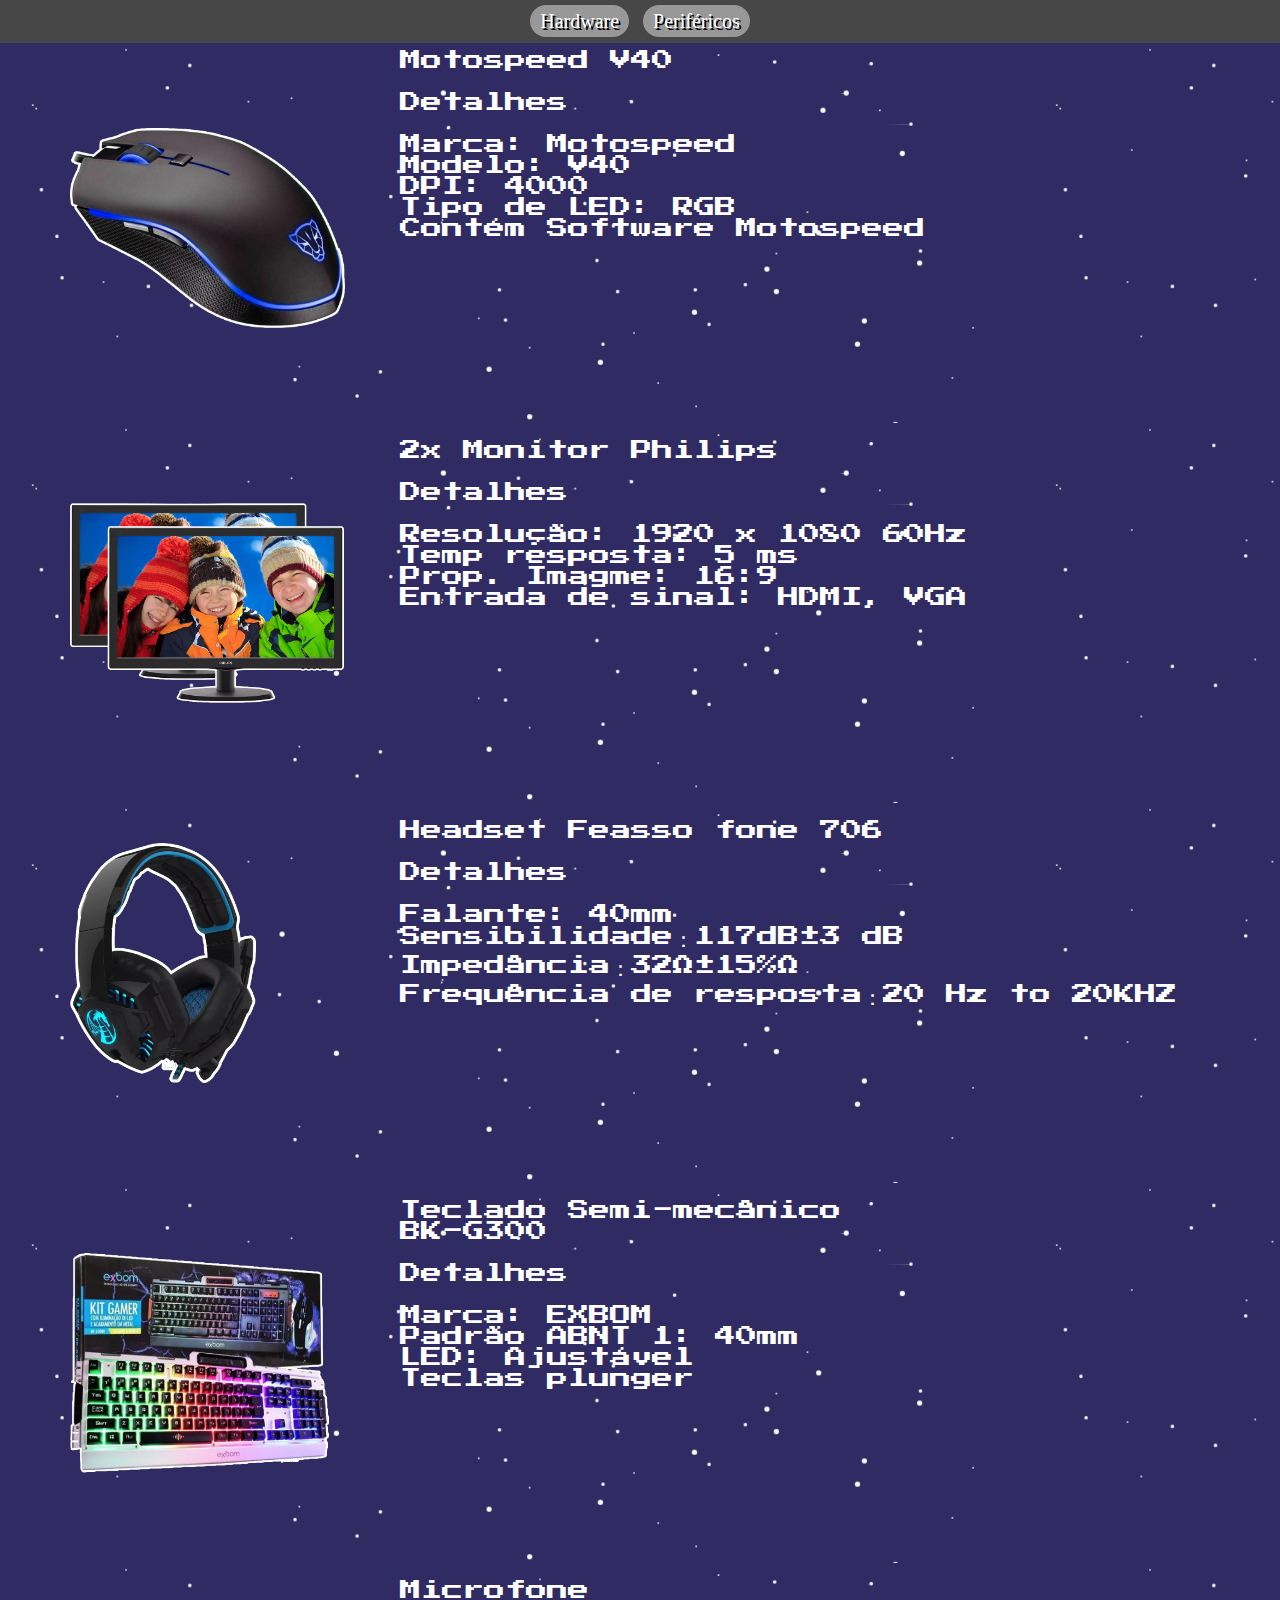
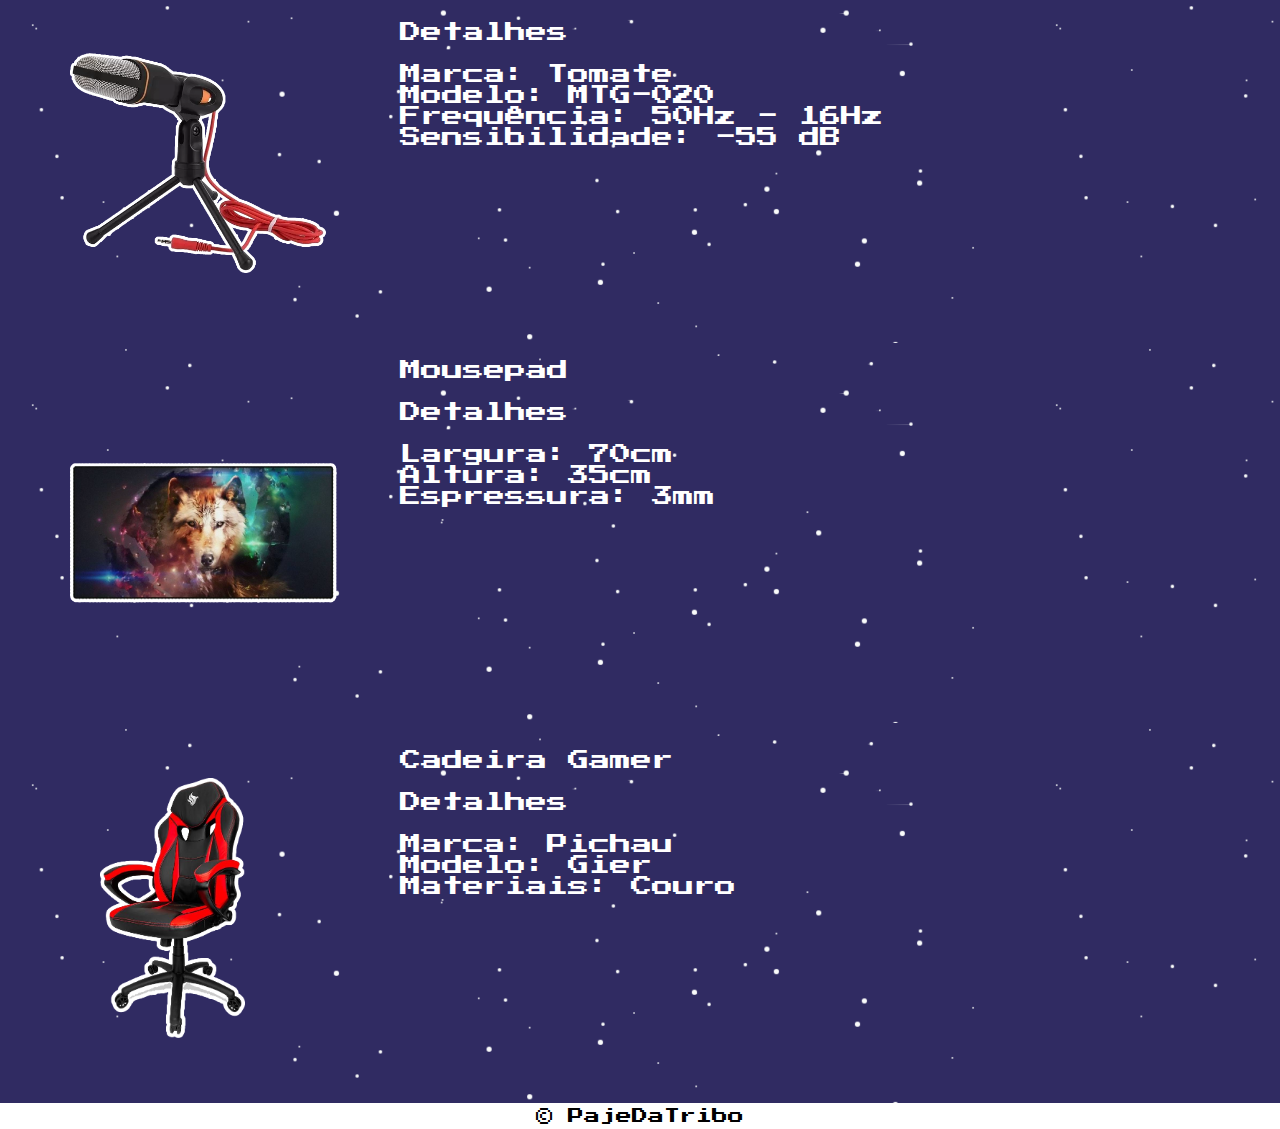
==== commit 2457a1be: "a" ====
--- a/perifericos.html
+++ b/perifericos.html
@@ -147,7 +147,7 @@
 </div>
 
 <footer id="footer">
-    <p>&copy;PajeDaTribo</p>
+    <p>&copy; PajeDaTribo</p>
 </footer>
 
 </body>
--- a/style.css
+++ b/style.css
@@ -16,14 +16,24 @@
 /* Navegation */
 
 #nav ul{
-    display: inline-flex;
+    padding: 10px;
+    text-align: center;
 }
 
 #nav ul li {
-    padding-left: 20px;
+    margin: 5px;
+    padding: 5px;
+    padding-left: 10px;
+    padding-right: 10px;
     list-style: none;
     font-size: 15pt;
     color: #ffff;
+    display: inline;
+    text-shadow: 2px 2px black;
+
+    background-color: #989898;
+    border-radius: 20px;
+
 }
 
 #nav ul li a {
--- a/mobile.css
+++ b/mobile.css
@@ -1,8 +1,5 @@
 @media screen and (max-width: 667px) {
-#nav {
-    justify-content: center;
-    align-items: center;
-}
+
 
 /* Processador */
 
@@ -416,4 +413,5 @@
     color: white;
     text-align: center;
 }
+
 }